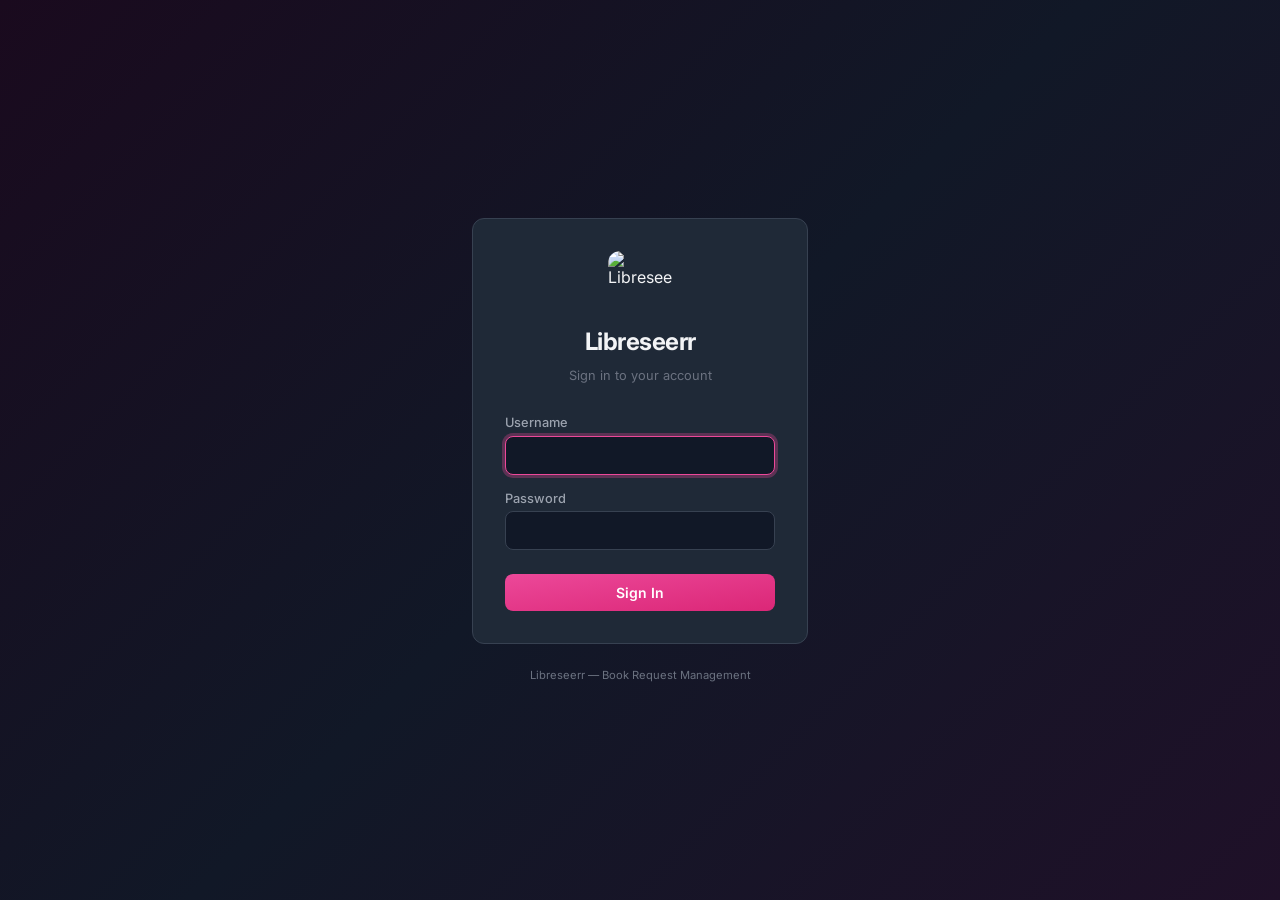
==== templates/login.html @ ddec271f "Merge pull request #6 from Taynavv/feat/oidc-support Add OIDC (OpenID Connect) authentication suppor" ====
<!DOCTYPE html>
<html lang="en">
<head>
    <meta charset="UTF-8">
    <meta name="viewport" content="width=device-width, initial-scale=1.0">
    <title>Libreseerr - Login</title>
    <link rel="icon" type="image/x-icon" href="/static/favicon.ico">
    <link rel="preconnect" href="https://fonts.googleapis.com">
    <link href="https://fonts.googleapis.com/css2?family=Inter:wght@400;500;600;700&display=swap" rel="stylesheet">
    <style>
        :root {
            --bg-primary: #111827;
            --bg-secondary: #1f2937;
            --bg-hover: #374151;
            --pink-primary: #ec4899;
            --pink-dark: #db2777;
            --pink-glow: rgba(236, 72, 153, 0.3);
            --text-primary: #f3f4f6;
            --text-secondary: #9ca3af;
            --text-muted: #6b7280;
            --border-color: #374151;
            --error: #f87171;
        }

        * { margin: 0; padding: 0; box-sizing: border-box; }

        body {
            font-family: 'Inter', -apple-system, BlinkMacSystemFont, sans-serif;
            background: var(--bg-primary);
            color: var(--text-primary);
            min-height: 100vh;
            display: flex;
            align-items: center;
            justify-content: center;
            background-image: linear-gradient(135deg, #1a0a1e 0%, #111827 50%, #1f1028 100%);
        }

        .login-container {
            width: 100%;
            max-width: 24rem;
            padding: 1.5rem;
        }

        .login-card {
            background: var(--bg-secondary);
            border: 1px solid var(--border-color);
            border-radius: 0.75rem;
            padding: 2rem;
        }

        .login-brand {
            display: flex;
            flex-direction: column;
            align-items: center;
            gap: 0.75rem;
            margin-bottom: 2rem;
        }

        .login-logo {
            width: 64px;
            height: 64px;
            border-radius: 12px;
        }

        .login-brand h1 {
            font-size: 1.5rem;
            font-weight: 700;
            letter-spacing: -0.5px;
        }

        .login-brand p {
            color: var(--text-muted);
            font-size: 0.8rem;
        }

        .form-group {
            margin-bottom: 1rem;
        }

        .form-group label {
            display: block;
            margin-bottom: 0.35rem;
            font-size: 0.8rem;
            font-weight: 500;
            color: var(--text-secondary);
        }

        .form-group input {
            width: 100%;
            background: var(--bg-primary);
            border: 1px solid var(--border-color);
            color: var(--text-primary);
            padding: 0.625rem 0.75rem;
            border-radius: 0.5rem;
            font-size: 0.875rem;
            outline: none;
            font-family: inherit;
            transition: border-color 0.2s;
        }

        .form-group input:focus {
            border-color: var(--pink-primary);
            box-shadow: 0 0 0 3px var(--pink-glow);
        }

        .login-btn {
            width: 100%;
            padding: 0.625rem;
            background: linear-gradient(to bottom right, var(--pink-primary), var(--pink-dark));
            color: white;
            border: none;
            border-radius: 0.5rem;
            font-size: 0.875rem;
            font-weight: 600;
            cursor: pointer;
            font-family: inherit;
            transition: all 0.2s;
            margin-top: 0.5rem;
        }

        .login-btn:hover {
            background: linear-gradient(to bottom right, var(--pink-dark), #9d174d);
        }

        .login-btn:disabled {
            opacity: 0.6;
            cursor: not-allowed;
        }

        .login-error {
            background: rgba(248, 113, 113, 0.1);
            border: 1px solid rgba(248, 113, 113, 0.3);
            color: var(--error);
            padding: 0.625rem;
            border-radius: 0.5rem;
            font-size: 0.8rem;
            margin-bottom: 1rem;
            display: none;
        }

        .login-footer {
            text-align: center;
            margin-top: 1.5rem;
            color: var(--text-muted);
            font-size: 0.7rem;
        }

        .login-divider {
            align-items: center;
            text-align: center;
            color: var(--text-muted);
            font-size: 0.7rem;
            text-transform: uppercase;
            letter-spacing: 0.05em;
            margin: 1.25rem 0 1rem;
            display: none;
        }

        .login-divider::before,
        .login-divider::after {
            content: "";
            flex: 1;
            border-bottom: 1px solid var(--border-color);
        }

        .login-divider span { padding: 0 0.625rem; }

        .login-btn-secondary {
            display: none;
            width: 100%;
            padding: 0.625rem;
            background: var(--bg-primary);
            border: 1px solid var(--border-color);
            color: var(--text-primary);
            border-radius: 0.5rem;
            font-size: 0.875rem;
            font-weight: 600;
            cursor: pointer;
            font-family: inherit;
            text-decoration: none;
            text-align: center;
            transition: all 0.2s;
            box-sizing: border-box;
        }

        .login-btn-secondary:hover {
            background: var(--bg-hover);
            border-color: var(--pink-primary);
        }
    </style>
</head>
<body>
    <div class="login-container">
        <div class="login-card">
            <div class="login-brand">
                <img src="/static/LibreseerrLogo.png" alt="Libreseerr" class="login-logo">
                <h1>Libreseerr</h1>
                <p>Sign in to your account</p>
            </div>
            <div id="login-error" class="login-error"></div>
            <form id="login-form">
                <div class="form-group">
                    <label for="username">Username</label>
                    <input type="text" id="username" name="username" required autocomplete="username" autofocus>
                </div>
                <div class="form-group">
                    <label for="password">Password</label>
                    <input type="password" id="password" name="password" required autocomplete="current-password">
                </div>
                <button type="submit" class="login-btn" id="login-btn">Sign In</button>
            </form>
            <div class="login-divider" id="login-divider"><span>or</span></div>
            <a href="/api/auth/oidc/login" class="login-btn-secondary" id="oidc-login-btn">Sign in with OIDC</a>
        </div>
        <div class="login-footer">Libreseerr &mdash; Book Request Management</div>
    </div>
    <script>
        // Surface OIDC error codes from the callback redirect.
        const params = new URLSearchParams(window.location.search);
        const oidcError = params.get("error");
        // Anti-lockout: ?bypass=1 keeps the local form visible even when
        // auto-redirect is enabled. Lets admins recover without editing
        // config on disk if their IdP becomes unreachable.
        const oidcBypass = params.has("bypass");
        if (oidcError) {
            const map = {
                account_not_found: "No matching account. Ask an admin to create one or enable auto-create.",
                oidc_token_exchange_failed: "OIDC token exchange failed. Check provider config.",
                oidc_userinfo_failed: "OIDC userinfo fetch failed. Check provider config.",
                oidc_no_username: "OIDC token had no usable username claim.",
                oidc_not_initialized: "OIDC is enabled but the client failed to initialize. Check the issuer URL.",
            };
            const errorEl = document.getElementById("login-error");
            errorEl.textContent = map[oidcError] || "OIDC sign-in failed.";
            errorEl.style.display = "block";
        }

        // Discover available alt providers and reveal the OIDC button if enabled.
        // If auto_redirect is set, fire the redirect immediately rather than
        // showing the form. An error in the URL suppresses auto-redirect so
        // the user can read what went wrong.
        fetch("/api/auth/providers")
            .then(r => r.json())
            .then(p => {
                const oidc = p.oidc || {};
                if (!oidc.enabled) return;
                const btn = document.getElementById("oidc-login-btn");
                btn.textContent = "Sign in with " + (oidc.display_name || "OIDC");
                btn.style.display = "block";
                document.getElementById("login-divider").style.display = "flex";
                if (oidc.auto_redirect && !oidcError && !oidcBypass) {
                    window.location.href = "/api/auth/oidc/login";
                }
            })
            .catch(() => { /* network hiccup — fall back to form-only */ });

        document.getElementById("login-form").addEventListener("submit", async (e) => {
            e.preventDefault();
            const btn = document.getElementById("login-btn");
            const errorEl = document.getElementById("login-error");
            const username = document.getElementById("username").value.trim();
            const password = document.getElementById("password").value;

            btn.disabled = true;
            btn.textContent = "Signing in...";
            errorEl.style.display = "none";

            try {
                const resp = await fetch("/api/auth/login", {
                    method: "POST",
                    headers: { "Content-Type": "application/json" },
                    body: JSON.stringify({ username, password }),
                });
                const data = await resp.json();
                if (resp.ok) {
                    window.location.href = "/";
                } else {
                    errorEl.textContent = data.error || "Login failed";
                    errorEl.style.display = "block";
                }
            } catch (err) {
                errorEl.textContent = "Connection error. Please try again.";
                errorEl.style.display = "block";
            } finally {
                btn.disabled = false;
                btn.textContent = "Sign In";
            }
        });
    </script>
</body>
</html>
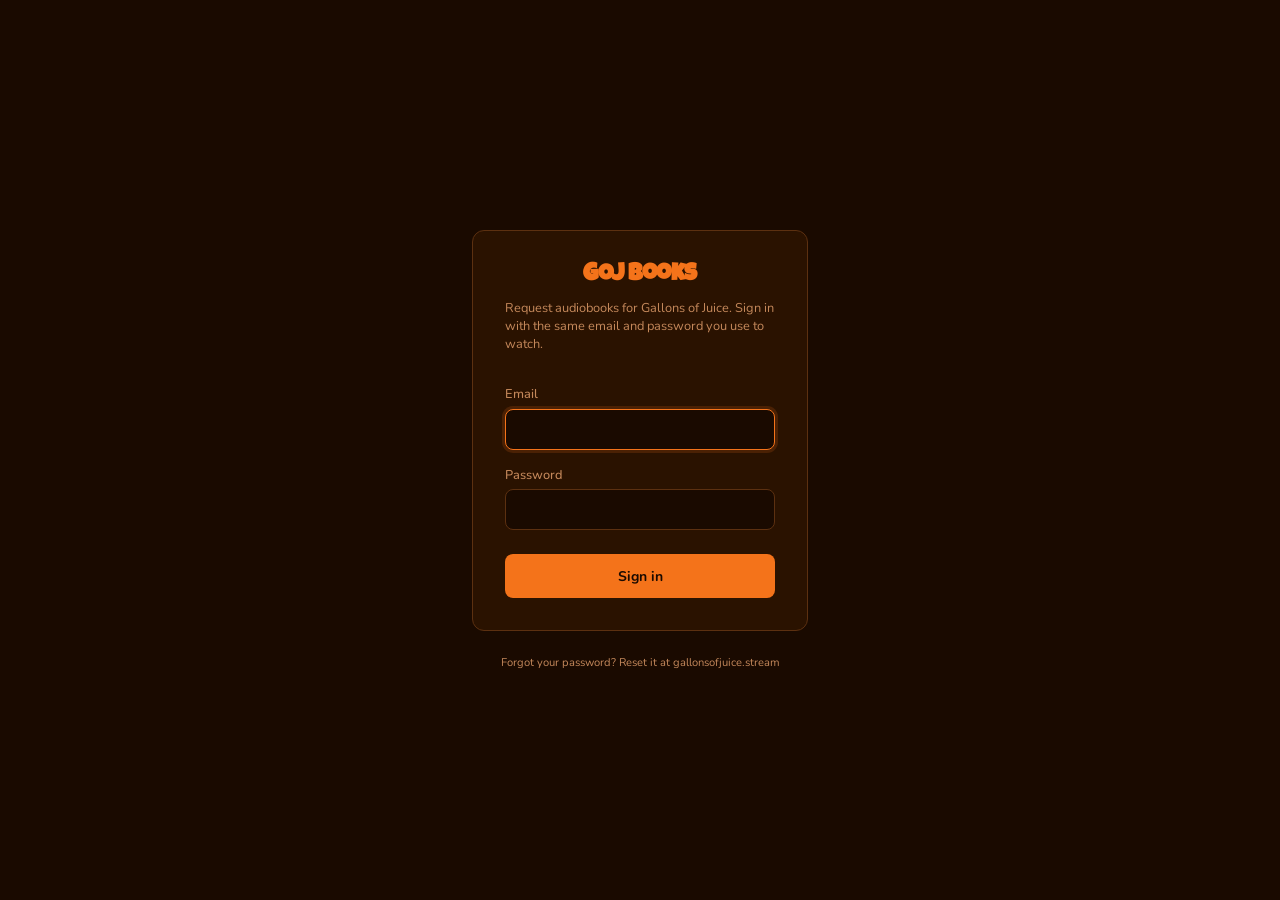
==== commit b000ee47: "feat: audiobook-first GOJ Books request flow that actually delivers LazyLibrarian wiring: - queue au" ====
--- a/templates/login.html
+++ b/templates/login.html
@@ -3,36 +3,36 @@
 <head>
     <meta charset="UTF-8">
     <meta name="viewport" content="width=device-width, initial-scale=1.0">
-    <title>Libreseerr - Login</title>
+    <title>GOJ Books · Sign in</title>
     <link rel="icon" type="image/x-icon" href="/static/favicon.ico">
     <link rel="preconnect" href="https://fonts.googleapis.com">
-    <link href="https://fonts.googleapis.com/css2?family=Inter:wght@400;500;600;700&display=swap" rel="stylesheet">
+    <link href="https://fonts.googleapis.com/css2?family=Luckiest+Guy&family=Nunito:wght@400;700&display=swap" rel="stylesheet">
     <style>
         :root {
-            --bg-primary: #111827;
-            --bg-secondary: #1f2937;
-            --bg-hover: #374151;
-            --pink-primary: #ec4899;
-            --pink-dark: #db2777;
-            --pink-glow: rgba(236, 72, 153, 0.3);
-            --text-primary: #f3f4f6;
-            --text-secondary: #9ca3af;
-            --text-muted: #6b7280;
-            --border-color: #374151;
-            --error: #f87171;
+            --bg-primary: #1A0A00;
+            --bg-secondary: #2A1200;
+            --bg-hover: #3A1A06;
+            --pink-primary: #F4731A;
+            --pink-dark: #FF9A42;
+            --pink-glow: rgba(244, 115, 26, 0.16);
+            --text-primary: #FFF8E7;
+            --text-secondary: #C4885A;
+            --text-muted: #C4885A;
+            --border-color: #5C3010;
+            --error: #E8705A;
         }
 
         * { margin: 0; padding: 0; box-sizing: border-box; }
 
         body {
-            font-family: 'Inter', -apple-system, BlinkMacSystemFont, sans-serif;
+            font-family: 'Nunito', -apple-system, BlinkMacSystemFont, sans-serif;
             background: var(--bg-primary);
             color: var(--text-primary);
             min-height: 100vh;
             display: flex;
             align-items: center;
             justify-content: center;
-            background-image: linear-gradient(135deg, #1a0a1e 0%, #111827 50%, #1f1028 100%);
+            background-image: none;
         }
 
         .login-container {
@@ -106,7 +106,7 @@
         .login-btn {
             width: 100%;
             padding: 0.625rem;
-            background: linear-gradient(to bottom right, var(--pink-primary), var(--pink-dark));
+            background: var(--pink-primary); color: var(--bg-primary);
             color: white;
             border: none;
             border-radius: 0.5rem;
@@ -119,7 +119,7 @@
         }
 
         .login-btn:hover {
-            background: linear-gradient(to bottom right, var(--pink-dark), #9d174d);
+            background: var(--pink-dark);
         }
 
         .login-btn:disabled {
@@ -128,8 +128,8 @@
         }
 
         .login-error {
-            background: rgba(248, 113, 113, 0.1);
-            border: 1px solid rgba(248, 113, 113, 0.3);
+            background: rgba(232, 112, 90, 0.14);
+            border: 1px solid var(--error);
             color: var(--error);
             padding: 0.625rem;
             border-radius: 0.5rem;
@@ -187,32 +187,34 @@
             background: var(--bg-hover);
             border-color: var(--pink-primary);
         }
+        .brand-wordmark { font-family: 'Luckiest Guy', 'Nunito', sans-serif; font-weight: 400;
+        letter-spacing: 0.04em; color: var(--pink-primary); }
+    .login-btn { min-height: 44px; font-weight: 700; color: var(--bg-primary) !important; }
     </style>
 </head>
 <body>
     <div class="login-container">
         <div class="login-card">
             <div class="login-brand">
-                <img src="/static/LibreseerrLogo.png" alt="Libreseerr" class="login-logo">
-                <h1>Libreseerr</h1>
-                <p>Sign in to your account</p>
+                                <h1 class="brand-wordmark">GOJ Books</h1>
+                <p>Request audiobooks for Gallons of Juice. Sign in with the same email and password you use to watch.</p>
             </div>
             <div id="login-error" class="login-error"></div>
             <form id="login-form">
                 <div class="form-group">
-                    <label for="username">Username</label>
+                    <label for="username">Email</label>
                     <input type="text" id="username" name="username" required autocomplete="username" autofocus>
                 </div>
                 <div class="form-group">
                     <label for="password">Password</label>
                     <input type="password" id="password" name="password" required autocomplete="current-password">
                 </div>
-                <button type="submit" class="login-btn" id="login-btn">Sign In</button>
+                <button type="submit" class="login-btn" id="login-btn">Sign in</button>
             </form>
             <div class="login-divider" id="login-divider"><span>or</span></div>
             <a href="/api/auth/oidc/login" class="login-btn-secondary" id="oidc-login-btn">Sign in with OIDC</a>
         </div>
-        <div class="login-footer">Libreseerr &mdash; Book Request Management</div>
+        <div class="login-footer">Forgot your password? Reset it at gallonsofjuice.stream</div>
     </div>
     <script>
         // Surface OIDC error codes from the callback redirect.
